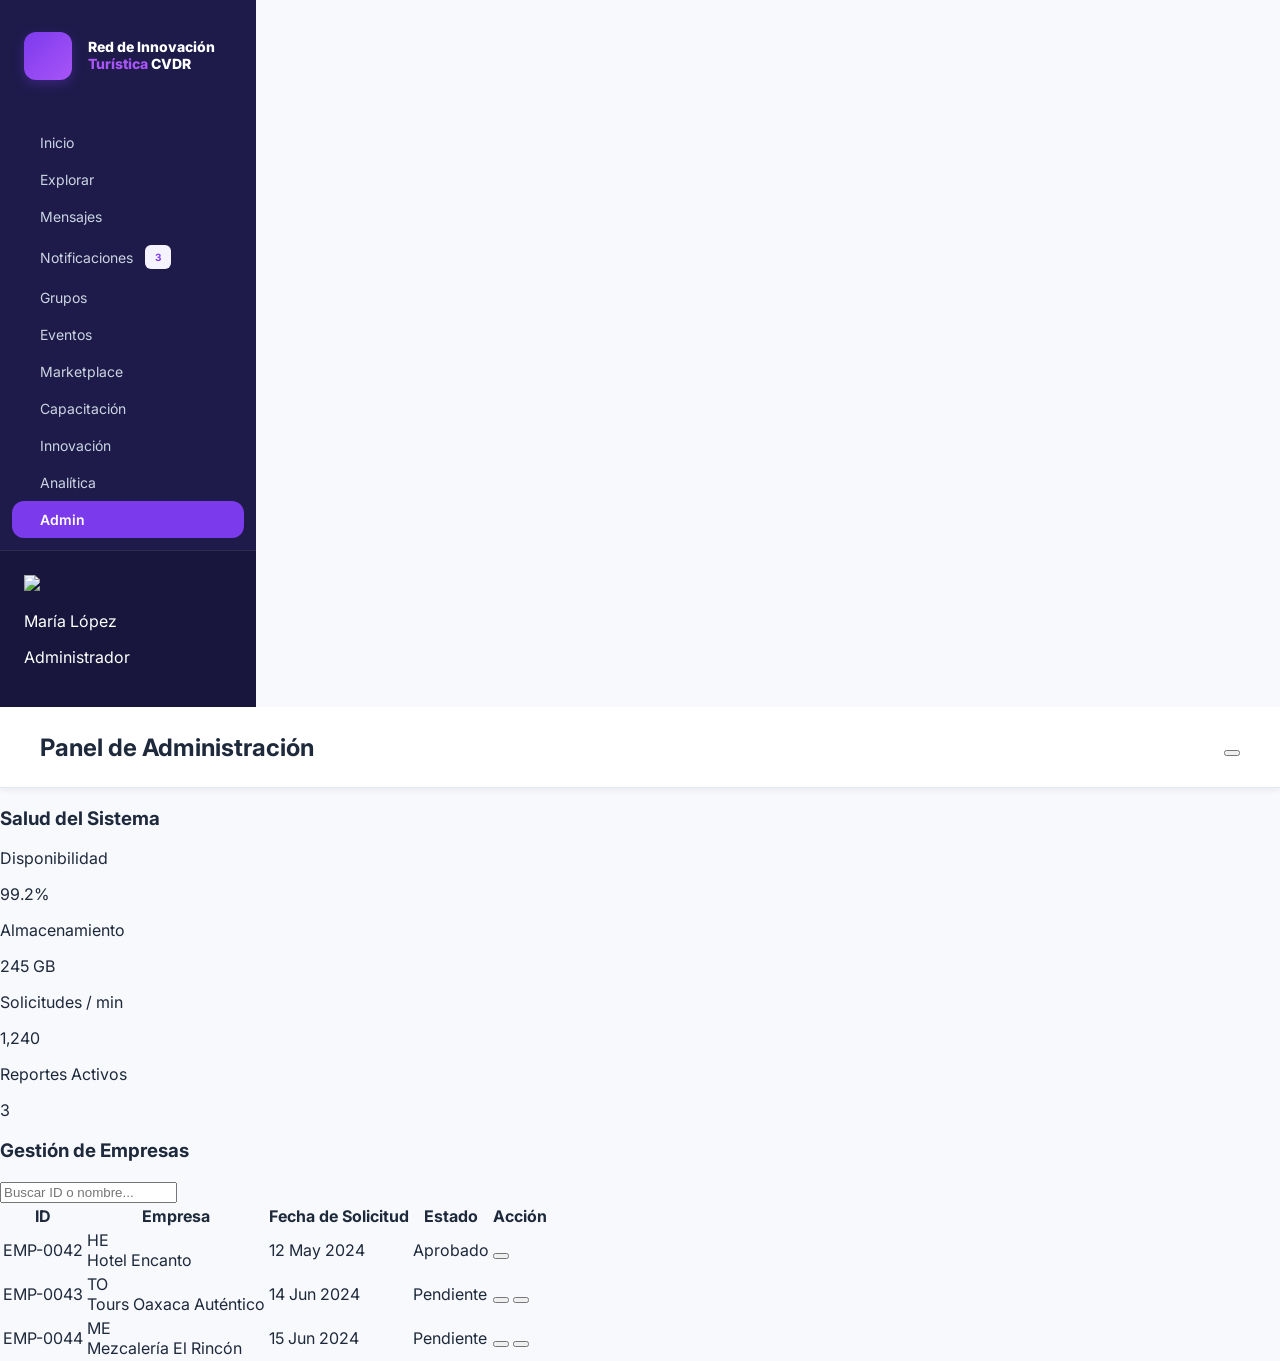
==== admin.html @ 2f37fe26 "Add files via upload" ====
<!DOCTYPE html>
<html lang="es">
<head>
    <meta charset="UTF-8">
    <meta name="viewport" content="width=device-width, initial-scale=1.0">
    <title>Plataforma Turismo - Admin</title>
    <link rel="stylesheet" href="style.css">
    <script src="https://cdn.tailwindcss.com"></script>
    <script src="https://unpkg.com/lucide@latest"></script>
</head>
<body class="bg-slate-50 text-slate-800 h-screen flex overflow-hidden">

    <!-- Sidebar -->
    <aside class="sidebar">
        <div class="sidebar-logo" onclick="window.location.href='index.html'">
            <div class="logo-icon">
                <i class="fa-solid fa-mountain-sun"></i>
            </div>
            <div class="logo-text">Red de Innovación<br><span style="color: #a855f7;">Turística</span> CVDR</div>
        </div>

        <nav class="sidebar-nav">
            <a href="index.html" class="nav-link">
                <i class="fa-solid fa-house-chimney"></i>
                <span>Inicio</span>
            </a>
            <a href="explorar.html" class="nav-link">
                <i class="fa-solid fa-magnifying-glass-location"></i>
                <span>Explorar</span>
            </a>
            <a href="mensajeria.html" class="nav-link">
                <i class="fa-solid fa-comments"></i>
                <span>Mensajes</span>
            </a>
            <a href="#" class="nav-link">
                <i class="fa-solid fa-bell"></i>
                <span>Notificaciones</span>
                <span class="badge">3</span>
            </a>
            <a href="grupos.html" class="nav-link">
                <i class="fa-solid fa-users-rectangle"></i>
                <span>Grupos</span>
            </a>
            <a href="eventos.html" class="nav-link">
                <i class="fa-solid fa-calendar-check"></i>
                <span>Eventos</span>
            </a>
            <a href="marketplace.html" class="nav-link">
                <i class="fa-solid fa-bag-shopping"></i>
                <span>Marketplace</span>
            </a>
            <a href="cursos.html" class="nav-link">
                <i class="fa-solid fa-user-graduate"></i>
                <span>Capacitación</span>
            </a>
            <a href="innovacion.html" class="nav-link">
                <i class="fa-solid fa-lightbulb"></i>
                <span>Innovación</span>
            </a>
            <a href="analitica.html" class="nav-link">
                <i class="fa-solid fa-chart-line"></i>
                <span>Analítica</span>
            </a>
            <a href="admin.html" class="nav-link active">
                <i class="fa-solid fa-user-shield"></i>
                <span>Admin</span>
            </a>
        </nav>

        <div class="sidebar-footer">
            <div class="flex items-center gap-3 cursor-pointer" onclick="window.location.href='perfil.html'">
                <img src="https://i.pravatar.cc/150?img=47" class="w-10 h-10 rounded-full border-2 border-white/20">
                <div class="overflow-hidden">
                    <p class="text-xs font-bold text-white truncate">María López</p>
                    <p class="text-[10px] text-red-500 truncate uppercase font-bold">Administrador</p>
                </div>
            </div>
        </div>
    </aside>

    <!-- Main Content -->
    <main class="flex-1 flex flex-col h-full overflow-hidden bg-[#f7f9fc]">
        
        <!-- Header -->
        <header class="main-header">
            <div class="flex items-center gap-4">
                <h2 class="text-xl font-bold text-slate-800">Panel de Administración</h2>
            </div>
            
            <div class="flex items-center gap-6">
                <button class="text-slate-500 hover:text-slate-700 w-10 h-10 flex items-center justify-center rounded-xl hover:bg-white transition-colors border border-transparent hover:border-slate-200">
                    <i class="fa-solid fa-rotate"></i>
                </button>
            </div>
        </header>

        <div class="flex-1 overflow-y-auto p-8">
            <div class="max-w-6xl mx-auto space-y-6">
                
                <!-- Health Metrics -->
                <h3 class="text-lg font-bold text-slate-800">Salud del Sistema</h3>
                <div class="grid grid-cols-1 md:grid-cols-4 gap-6 mb-8">
                    <div class="bg-white p-5 rounded-2xl shadow-sm border border-slate-100 flex gap-4 items-center">
                        <div class="w-12 h-12 rounded-full bg-green-100 text-green-600 flex items-center justify-center"><i data-lucide="server" class="w-6 h-6"></i></div>
                        <div>
                            <p class="text-xs text-slate-500 font-medium uppercase">Disponibilidad</p>
                            <p class="text-2xl font-bold text-slate-800">99.2%</p>
                        </div>
                    </div>
                    
                    <div class="bg-white p-5 rounded-2xl shadow-sm border border-slate-100 flex gap-4 items-center">
                        <div class="w-12 h-12 rounded-full bg-blue-100 text-blue-600 flex items-center justify-center"><i data-lucide="hard-drive" class="w-6 h-6"></i></div>
                        <div>
                            <p class="text-xs text-slate-500 font-medium uppercase">Almacenamiento</p>
                            <p class="text-2xl font-bold text-slate-800">245 GB</p>
                        </div>
                    </div>

                    <div class="bg-white p-5 rounded-2xl shadow-sm border border-slate-100 flex gap-4 items-center">
                        <div class="w-12 h-12 rounded-full bg-purple-100 text-purple-600 flex items-center justify-center"><i data-lucide="activity" class="w-6 h-6"></i></div>
                        <div>
                            <p class="text-xs text-slate-500 font-medium uppercase">Solicitudes / min</p>
                            <p class="text-2xl font-bold text-slate-800">1,240</p>
                        </div>
                    </div>

                    <div class="bg-white p-5 rounded-2xl shadow-sm border border-slate-100 flex gap-4 items-center">
                        <div class="w-12 h-12 rounded-full bg-orange-100 text-orange-600 flex items-center justify-center"><i data-lucide="alert-triangle" class="w-6 h-6"></i></div>
                        <div>
                            <p class="text-xs text-slate-500 font-medium uppercase">Reportes Activos</p>
                            <p class="text-2xl font-bold text-slate-800">3</p>
                        </div>
                    </div>
                </div>

                <!-- Tabla de Gestión -->
                <div class="bg-white rounded-2xl shadow-sm border border-slate-100 overflow-hidden">
                    <div class="p-6 border-b border-slate-100 flex justify-between items-center">
                        <h3 class="text-lg font-bold text-slate-800">Gestión de Empresas</h3>
                        <div class="flex gap-2">
                            <input type="text" placeholder="Buscar ID o nombre..." class="text-sm border border-slate-200 rounded-lg px-3 py-1.5 focus:outline-none focus:ring-1 focus:ring-purple-500">
                        </div>
                    </div>
                    
                    <div class="overflow-x-auto">
                        <table class="w-full text-left text-sm text-slate-600">
                            <thead class="bg-slate-50 text-slate-500 border-b border-slate-100 text-xs uppercase font-semibold">
                                <tr>
                                    <th scope="col" class="px-6 py-4">ID</th>
                                    <th scope="col" class="px-6 py-4">Empresa</th>
                                    <th scope="col" class="px-6 py-4">Fecha de Solicitud</th>
                                    <th scope="col" class="px-6 py-4">Estado</th>
                                    <th scope="col" class="px-6 py-4 text-center">Acción</th>
                                </tr>
                            </thead>
                            <tbody>
                                <!-- Fila 1 -->
                                <tr class="bg-white border-b border-slate-100 hover:bg-slate-50 transition-colors">
                                    <td class="px-6 py-4 font-medium">EMP-0042</td>
                                    <td class="px-6 py-4">
                                        <div class="flex items-center gap-3">
                                            <div class="w-8 h-8 rounded bg-slate-200 flex items-center justify-center font-bold text-xs text-slate-500">HE</div>
                                            <span class="font-medium text-slate-800">Hotel Encanto</span>
                                        </div>
                                    </td>
                                    <td class="px-6 py-4">12 May 2024</td>
                                    <td class="px-6 py-4">
                                        <span class="bg-green-100 text-green-700 font-bold px-2.5 py-1 rounded-full text-xs">Aprobado</span>
                                    </td>
                                    <td class="px-6 py-4 text-center">
                                        <button class="text-slate-400 hover:text-purple-600"><i data-lucide="edit" class="w-4 h-4"></i></button>
                                    </td>
                                </tr>
                                
                                <!-- Fila 2 -->
                                <tr class="bg-white border-b border-slate-100 hover:bg-slate-50 transition-colors">
                                    <td class="px-6 py-4 font-medium">EMP-0043</td>
                                    <td class="px-6 py-4">
                                        <div class="flex items-center gap-3">
                                            <div class="w-8 h-8 rounded bg-slate-200 flex items-center justify-center font-bold text-xs text-slate-500">TO</div>
                                            <span class="font-medium text-slate-800">Tours Oaxaca Auténtico</span>
                                        </div>
                                    </td>
                                    <td class="px-6 py-4">14 Jun 2024</td>
                                    <td class="px-6 py-4">
                                        <span id="badge-43" class="bg-yellow-100 text-yellow-700 font-bold px-2.5 py-1 rounded-full text-xs select-none">Pendiente</span>
                                    </td>
                                    <td class="px-6 py-4 text-center">
                                        <div class="flex items-center justify-center gap-2">
                                            <button onclick="approve(this, 'badge-43')" class="text-green-500 hover:text-green-700"><i data-lucide="check-circle" class="w-5 h-5"></i></button>
                                            <button class="text-red-400 hover:text-red-600"><i data-lucide="x-circle" class="w-5 h-5"></i></button>
                                        </div>
                                    </td>
                                </tr>
                                
                                <!-- Fila 3 -->
                                <tr class="bg-white hover:bg-slate-50 transition-colors">
                                    <td class="px-6 py-4 font-medium">EMP-0044</td>
                                    <td class="px-6 py-4">
                                        <div class="flex items-center gap-3">
                                            <div class="w-8 h-8 rounded bg-slate-200 flex items-center justify-center font-bold text-xs text-slate-500">ME</div>
                                            <span class="font-medium text-slate-800">Mezcalería El Rincón</span>
                                        </div>
                                    </td>
                                    <td class="px-6 py-4">15 Jun 2024</td>
                                    <td class="px-6 py-4">
                                        <span id="badge-44" class="bg-yellow-100 text-yellow-700 font-bold px-2.5 py-1 rounded-full text-xs select-none">Pendiente</span>
                                    </td>
                                    <td class="px-6 py-4 text-center">
                                        <div class="flex items-center justify-center gap-2">
                                            <button onclick="approve(this, 'badge-44')" class="text-green-500 hover:text-green-700"><i data-lucide="check-circle" class="w-5 h-5"></i></button>
                                            <button class="text-red-400 hover:text-red-600"><i data-lucide="x-circle" class="w-5 h-5"></i></button>
                                        </div>
                                    </td>
                                </tr>
                            </tbody>
                        </table>
                    </div>
                </div>

            </div>
        </div>
    </main>

    <script>
        lucide.createIcons();

        function approve(btn, badgeId) {
            const badge = document.getElementById(badgeId);
            badge.classList.remove('bg-yellow-100', 'text-yellow-700');
            badge.classList.add('bg-green-100', 'text-green-700');
            badge.textContent = 'Aprobado';
            
            // Reemplazar botonera
            btn.parentElement.innerHTML = `<button class="text-slate-400 hover:text-purple-600"><i data-lucide="edit" class="w-4 h-4"></i></button>`;
            lucide.createIcons();
        }
    </script>
</body>
</html>
---- style.css ----
/* Red de Innovación Tecnológica en Turismo - Global Styles */
@import url('https://fonts.googleapis.com/css2?family=Inter:wght@300;400;500;600;700;800&display=swap');

:root {
    --primary: #7c3aed;
    --primary-hover: #6d28d9;
    --sidebar-bg: #1e1b4b;
    --bg-main: #f7f9fc;
    --text-main: #1e293b;
    --text-muted: #64748b;
    --border-color: #e2e8f0;
    --white: #ffffff;
    --accent-terracotta: #cc5a27;
    --accent-agave: #2d5a27;
    --shadow-premium: 0 10px 25px -5px rgba(0, 0, 0, 0.05), 0 8px 10px -6px rgba(0, 0, 0, 0.05);
}

body {
    font-family: 'Inter', sans-serif;
    background-color: var(--bg-main);
    color: var(--text-main);
    margin: 0;
    overflow: hidden;
}

/* Layout */
.app-container {
    display: flex;
    height: 100vh;
    width: 100vw;
}

/* Sidebar */
.sidebar {
    width: 16rem;
    background-color: var(--sidebar-bg);
    color: var(--white);
    display: flex;
    flex-direction: column;
    flex-shrink: 0;
    z-index: 30;
}

.nav-link {
    display: flex;
    align-items: center;
    gap: 0.75rem;
    padding: 0.625rem 1rem;
    color: #cbd5e1;
    text-decoration: none;
    transition: all 0.2s;
    font-size: 0.875rem;
    border-radius: 0.75rem;
}

.nav-link:hover, .nav-item:hover {
    background-color: rgba(255, 255, 255, 0.1);
    color: white;
}

.nav-link.active, .nav-item.active {
    background-color: var(--primary);
    color: white;
    font-weight: 600;
}

.sidebar-footer {
    padding: 1rem;
    border-top: 1px solid rgba(255, 255, 255, 0.1);
    display: flex;
    align-items: center;
    gap: 0.75rem;
}

/* Sidebar Logo */
.sidebar-logo {
    padding: 2rem 1.5rem;
    display: flex;
    align-items: center;
    gap: 1rem;
    cursor: pointer;
}

.logo-icon {
    width: 3rem;
    height: 3rem;
    background: linear-gradient(135deg, var(--primary) 0%, #a855f7 100%);
    border-radius: 0.75rem;
    display: flex;
    align-items: center;
    justify-content: center;
    font-size: 1.25rem;
    color: white;
    box-shadow: 0 4px 12px rgba(124, 58, 237, 0.3);
}

.logo-text {
    font-size: 0.875rem;
    font-weight: 800;
    line-height: 1.2;
    color: white;
}

.sidebar-nav {
    flex: 1;
    padding: 0.75rem;
    overflow-y: auto;
}

.sidebar-footer {
    padding: 1.5rem;
    background-color: rgba(0, 0, 0, 0.2);
    border-top: 1px solid rgba(255, 255, 255, 0.1);
}

/* Header */
.main-header {
    height: 5rem;
    background-color: var(--white);
    border-bottom: 1px solid var(--border-color);
    display: flex;
    align-items: center;
    justify-content: space-between;
    padding: 0 2.5rem;
    z-index: 20;
    position: sticky;
    top: 0;
    box-shadow: 0 4px 6px -1px rgba(0, 0, 0, 0.05);
}

.feed-spacing {
    padding-top: 5rem;
    padding-bottom: 8rem;
}

/* AI Search Progress Bar */
.search-progress {
    position: absolute;
    bottom: -1px;
    left: 0;
    height: 2px;
    background: linear-gradient(90deg, transparent, var(--primary), transparent);
    width: 0%;
    transition: width 0.5s ease;
    z-index: 10;
}

.search-active .search-progress {
    width: 100%;
    animation: searchPulse 1.5s infinite;
}

@keyframes searchPulse {
    0% { transform: opacity(0.5); }
    50% { transform: opacity(1); }
    100% { transform: opacity(0.5); }
}

/* AI Assistant Widget */
.ai-assistant-widget {
    position: fixed;
    bottom: 30px;
    right: 30px;
    z-index: 1000;
    display: flex;
    flex-direction: column;
    align-items: flex-end;
    gap: 12px;
}

/* AI Assistant & Chat Window */
.ai-assistant-widget {
    position: fixed;
    bottom: 30px;
    right: 30px;
    z-index: 10000;
    display: flex;
    flex-direction: column;
    align-items: flex-end;
    gap: 15px;
}

.ai-avatar {
    width: 60px;
    height: 60px;
    background: linear-gradient(135deg, #7c3aed, #4f46e5);
    border-radius: 20px;
    display: flex;
    align-items: center;
    justify-content: center;
    box-shadow: 0 10px 30px rgba(124, 58, 237, 0.4);
    cursor: pointer;
    border: 2px solid white;
    animation: floating 3s ease-in-out infinite;
}

.ai-avatar i { color: white; font-size: 24px; }

.ai-chat-window {
    width: 320px;
    height: 450px;
    background: rgba(255, 255, 255, 0.98);
    backdrop-filter: blur(10px);
    border: 1px solid var(--slate-200);
    border-radius: 1.5rem;
    box-shadow: 0 20px 50px rgba(0,0,0,0.15);
    display: none;
    flex-direction: column;
    overflow: hidden;
    transition: all 0.4s cubic-bezier(0.175, 0.885, 0.32, 1.275);
    transform: translateY(20px) scale(0.9);
    opacity: 0;
}

.ai-chat-window.visible {
    display: flex;
    transform: translateY(0) scale(1);
    opacity: 1;
}

.chat-header {
    background: var(--slate-900);
    padding: 15px 20px;
    color: white;
    display: flex;
    align-items: center;
    gap: 12px;
}

.chat-status {
    width: 8px;
    height: 8px;
    background: #22c55e;
    border-radius: 50%;
    box-shadow: 0 0 10px #22c55e;
}

.chat-messages {
    flex: 1;
    padding: 20px;
    overflow-y: auto;
    display: flex;
    flex-direction: column;
    gap: 12px;
}

.chat-bubble {
    padding: 10px 15px;
    border-radius: 1rem;
    font-size: 11px;
    max-width: 85%;
    line-height: 1.4;
}

.bubble-ai {
    background: var(--slate-100);
    color: var(--slate-800);
    align-self: flex-start;
    border-bottom-left-radius: 0.25rem;
}

.bubble-user {
    background: var(--primary);
    color: white;
    align-self: flex-end;
    border-bottom-right-radius: 0.25rem;
}

.chat-input-area {
    padding: 12px;
    border-top: 1px solid var(--slate-100);
    display: flex;
    gap: 8px;
}

.chat-input-area input {
    flex: 1;
    background: var(--bg-main);
    border: 1px solid var(--slate-200);
    padding: 8px 15px;
    border-radius: 20px;
    font-size: 11px;
    outline: none;
}

/* User Ping Simulation */
.user-ping {
    background: rgba(124, 58, 237, 0.6);
    border-radius: 50%;
    width: 10px;
    height: 10px;
    animation: ping 1.5s cubic-bezier(0, 0, 0.2, 1) infinite;
}

@keyframes ping {
    75%, 100% { transform: scale(3); opacity: 0; }
}

/* Cards & Components */
.guide-card {
    background: #f8fafc;
    border: 1px solid var(--slate-100);
    border-radius: 0.75rem;
    padding: 0.6rem;
    display: flex;
    gap: 0.75rem;
    align-items: center;
    transition: all 0.2s ease;
    margin-bottom: 0.5rem;
}

.guide-card:hover {
    background: white;
    box-shadow: 0 4px 6px -1px rgba(0, 0, 0, 0.05);
    transform: translateX(4px);
    border-color: var(--primary);
}

.guide-avatar {
    width: 42px;
    height: 42px;
    border-radius: 0.5rem;
    object-fit: cover;
    flex-shrink: 0;
}

.guide-info {
    flex-grow: 1;
    min-width: 0;
}

.guide-name {
    font-size: 11px;
    font-weight: 800;
    color: var(--slate-900);
    margin: 0;
    white-space: nowrap;
    overflow: hidden;
    text-overflow: ellipsis;
    line-height: 1.2;
}

.guide-spec {
    font-size: 9px;
    color: var(--slate-500);
    margin: 1px 0 0 0;
    line-height: 1.1;
    display: block;
}

.guide-rating {
    display: flex;
    align-items: center;
    gap: 2px;
    margin-top: 2px;
}

.guide-action {
    background: var(--slate-900);
    color: white;
    width: 30px;
    height: 30px;
    border-radius: 0.5rem;
    display: flex;
    align-items: center;
    justify-content: center;
    flex-shrink: 0;
    transition: all 0.2s ease;
}

.guide-action:hover {
    background: var(--primary);
    transform: scale(1.1);
}
.card {
    background-color: var(--white);
    border-radius: 0.75rem;
    border: 1px solid var(--border-color);
    box-shadow: 0 1px 3px 0 rgba(0, 0, 0, 0.1);
    padding: 1.25rem;
}

.btn-primary {
    background-color: var(--primary);
    color: white;
    padding: 0.5rem 1.25rem;
    border-radius: 0.5rem;
    font-weight: 700;
    font-size: 0.875rem;
    border: none;
    cursor: pointer;
    display: flex;
    align-items: center;
    gap: 0.5rem;
    transition: background-color 0.2s;
}

.btn-primary:hover {
    background-color: var(--primary-hover);
}

.badge {
    background-color: #f5f3ff;
    color: var(--primary);
    font-size: 0.625rem;
    font-weight: 700;
    padding: 0.375rem 0.625rem;
    border-radius: 0.375rem;
}

/* Custom Scrollbar */
.custom-scrollbar::-webkit-scrollbar {
    width: 4px;
}
.custom-scrollbar::-webkit-scrollbar-thumb {
    background: #cbd5e1;
    border-radius: 10px;
}

/* Grid System */
.grid-layout {
    max-width: 1200px;
    margin: 0 auto;
    display: grid;
    grid-template-columns: repeat(12, 1fr);
    gap: 2rem;
}
/* Map IA Styles & Fullscreen */
#map {
    height: 450px;
    width: 100%;
    border-radius: 1.25rem;
    z-index: 10;
    border: 1px solid var(--border-color);
    transition: all 0.5s cubic-bezier(0.4, 0, 0.2, 1);
}

.map-fullscreen-container {
    position: fixed !important;
    top: 0;
    left: 0;
    width: 100vw !important;
    height: 100vh !important;
    z-index: 9999 !important;
    border-radius: 0 !important;
}

#map.map-fullscreen-container {
    border-radius: 0 !important;
    border: none !important;
}

.fullscreen-ui-top {
    position: fixed;
    top: 20px;
    left: 50%;
    transform: translateX(-50%);
    z-index: 10000;
    width: 90%;
    max-width: 800px;
    pointer-events: none;
}

.fullscreen-ui-top > * {
    pointer-events: all;
}

.close-map-btn {
    position: fixed;
    top: 25px;
    left: 25px;
    z-index: 10001;
    background: var(--primary);
    color: white;
    padding: 10px 20px;
    border-radius: 12px;
    display: none; /* Se controla por JS */
    align-items: center;
    gap: 10px;
    font-size: 11px;
    font-weight: 800;
    text-transform: uppercase;
    cursor: pointer;
    border: 2px solid rgba(255,255,255,0.2);
    box-shadow: 0 10px 30px rgba(124, 58, 237, 0.4);
    transition: all 0.3s ease;
}

.close-map-btn.visible {
    display: flex !important;
}

.close-map-btn:hover {
    background: var(--slate-900);
    transform: translateY(-2px);
}

/* Fullscreen Branding */
.fullscreen-logo {
    position: fixed;
    top: 25px;
    right: 25px;
    z-index: 10001;
    display: none; /* Se controla por JS */
    align-items: center;
    gap: 10px;
    background: rgba(255,255,255,0.9);
    padding: 8px 15px;
    border-radius: 12px;
    box-shadow: 0 4px 6px -1px rgba(0, 0, 0, 0.1);
    border: 1px solid var(--slate-200);
}

.fullscreen-logo.visible {
    display: flex !important;
}

.leaflet-popup-content-wrapper {
    border-radius: 1rem;
    padding: 0;
    overflow: hidden;
}

.leaflet-popup-content {
    margin: 0;
    width: 200px !important;
}

/* Reactions */
.reaction-btn {
    display: flex;
    flex-direction: column;
    align-items: center;
    gap: 0.25rem;
    cursor: pointer;
    transition: transform 0.2s;
    padding: 0.5rem;
    border-radius: 0.5rem;
}

.reaction-btn:hover {
    background-color: var(--bg-main);
    transform: translateY(-2px);
}

.reaction-btn.active {
    color: var(--primary);
    font-weight: 800;
}

/* Toasts */
.toast-container {
    position: fixed;
    bottom: 2rem;
    right: 2rem;
    z-index: 1000;
    display: flex;
    flex-direction: column;
    gap: 0.75rem;
}

.toast {
    background: white;
    padding: 1rem 1.5rem;
    border-radius: 1rem;
    box-shadow: 0 10px 15px -3px rgba(0, 0, 0, 0.1);
    border-left: 4px solid var(--primary);
    display: flex;
    align-items: center;
    gap: 1rem;
    animation: slideIn 0.3s ease-out;
}

@keyframes slideIn {
    from { transform: translateX(100%); opacity: 0; }
    to { transform: translateX(0); opacity: 1; }
}

/* Quick View Hover */
.quick-view {
    position: absolute;
    background: white;
    border-radius: 1.25rem;
    padding: 1.5rem;
    box-shadow: var(--shadow-premium);
    z-index: 100;
    width: 250px;
    pointer-events: none;
    opacity: 0;
    transform: translateY(10px);
    transition: all 0.3s;
    border: 1px solid var(--border-color);
}

.has-quick-view:hover .quick-view {
    opacity: 1;
    transform: translateY(0);
    pointer-events: all;
}

/* Micro-animations */
.fade-in { animation: fadeIn 0.5s ease-in; }
@keyframes fadeIn { from { opacity: 0; } to { opacity: 1; } }

.pulse-primary { animation: pulsePrimary 2s infinite; }
@keyframes pulsePrimary {
    0% { box-shadow: 0 0 0 0 rgba(124, 58, 237, 0.4); }
    70% { box-shadow: 0 0 0 10px rgba(124, 58, 237, 0); }
    100% { box-shadow: 0 0 0 0 rgba(124, 58, 237, 0); }
}

/* Leaflet Custom Div Icon */
.custom-div-icon {
    background: transparent;
    border: none;
}

.custom-div-icon div {
    transition: transform 0.3s cubic-bezier(0.175, 0.885, 0.32, 1.275);
}

.custom-div-icon:hover div {
    transform: scale(1.2) translateY(-5px);
    z-index: 1000;
}
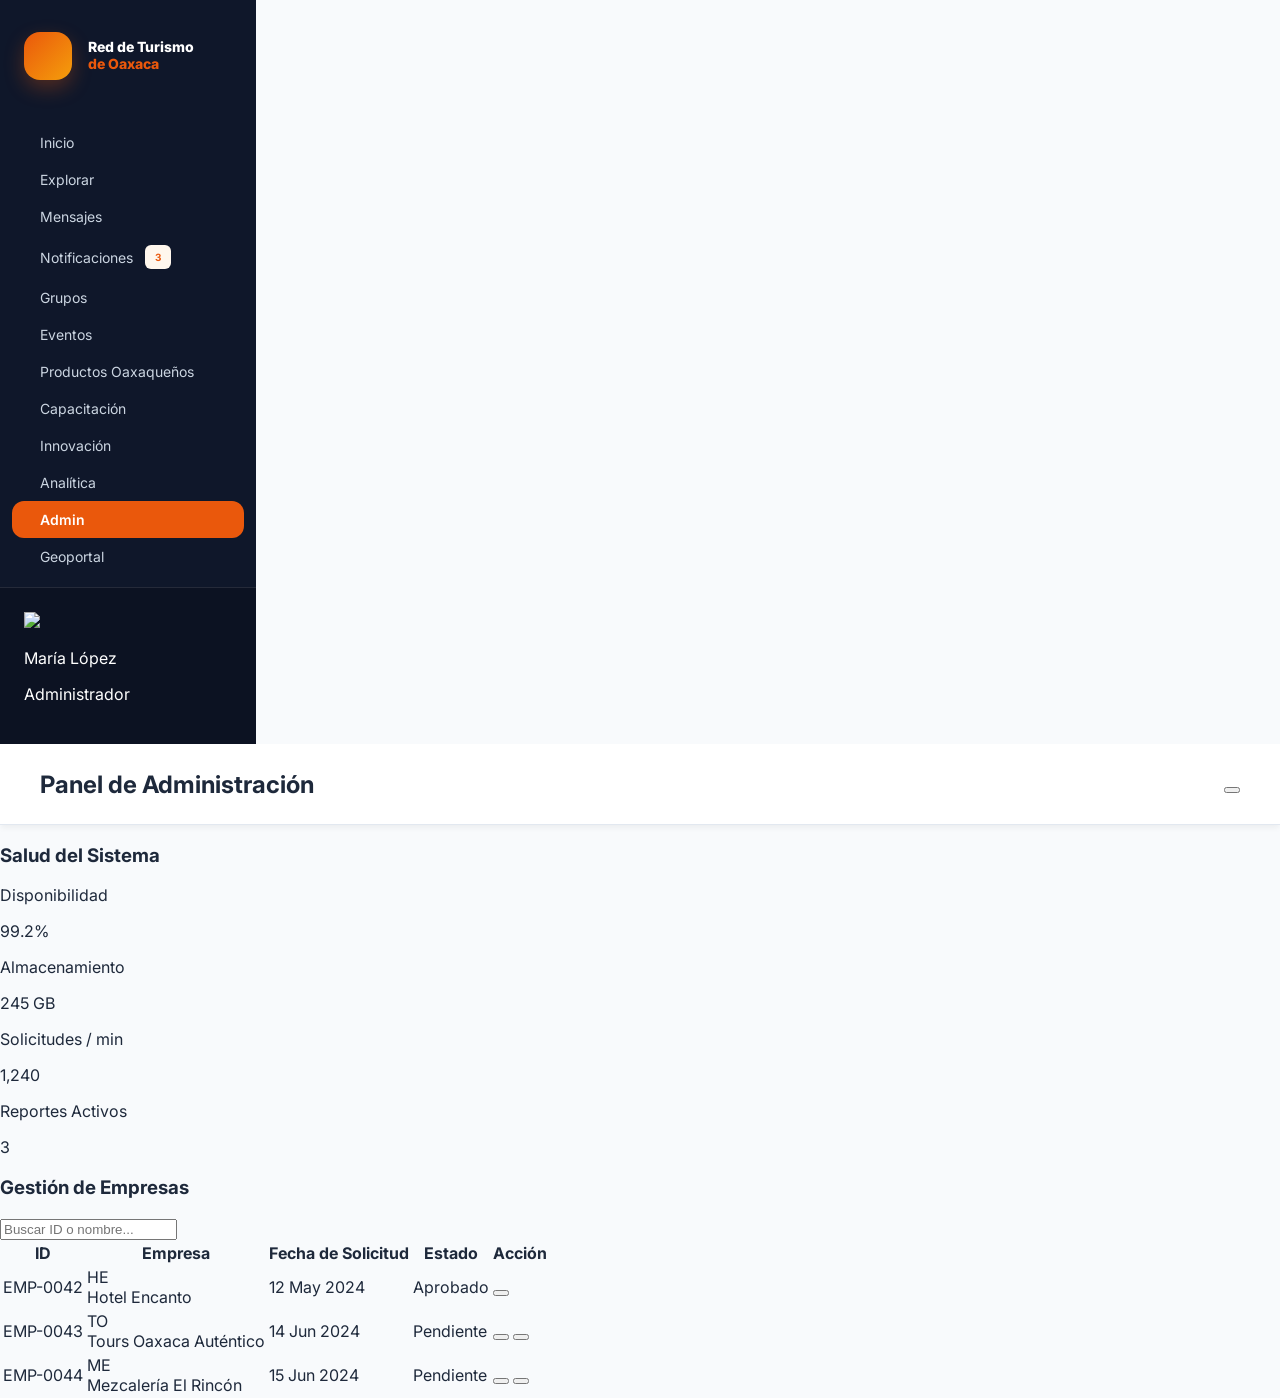
==== commit 5a4214f9: "Add files via upload" ====
--- a/admin.html
+++ b/admin.html
@@ -6,9 +6,41 @@
     <title>Plataforma Turismo - Admin</title>
     <link rel="stylesheet" href="style.css">
     <script src="https://cdn.tailwindcss.com"></script>
+    <script>
+        tailwind.config = {
+            theme: {
+                extend: {
+                    colors: {
+                        purple: {
+                            50: '#fff7ed',
+                            100: '#ffedd5',
+                            200: '#fed7aa',
+                            300: '#fdba74',
+                            400: '#fb923c',
+                            500: '#f97316',
+                            600: '#ea580c',
+                            700: '#c2410c',
+                            800: '#9a3412',
+                            900: '#7c2d12',
+                        },
+                        indigo: {
+                            500: '#f97316',
+                            600: '#ea580c',
+                            700: '#c2410c',
+                        },
+                        slate: {
+                            900: '#3E2723',
+                            800: '#4E342E',
+                        }
+                    }
+                }
+            }
+        }
+    </script>
     <script src="https://unpkg.com/lucide@latest"></script>
 </head>
 <body class="bg-slate-50 text-slate-800 h-screen flex overflow-hidden">
+    <div id="sidebar-overlay" class="sidebar-overlay" onclick="toggleSidebar()"></div>
 
     <!-- Sidebar -->
     <aside class="sidebar">
@@ -16,7 +48,7 @@
             <div class="logo-icon">
                 <i class="fa-solid fa-mountain-sun"></i>
             </div>
-            <div class="logo-text">Red de Innovación<br><span style="color: #a855f7;">Turística</span> CVDR</div>
+            <div class="logo-text">Red de Turismo<br><span style="color: #ea580c;">de Oaxaca</span></div>
         </div>
 
         <nav class="sidebar-nav">
@@ -47,7 +79,7 @@
             </a>
             <a href="marketplace.html" class="nav-link">
                 <i class="fa-solid fa-bag-shopping"></i>
-                <span>Marketplace</span>
+                <span>Productos Oaxaqueños</span>
             </a>
             <a href="cursos.html" class="nav-link">
                 <i class="fa-solid fa-user-graduate"></i>
@@ -64,6 +96,10 @@
             <a href="admin.html" class="nav-link active">
                 <i class="fa-solid fa-user-shield"></i>
                 <span>Admin</span>
+            </a>
+            <a href="https://cvdroaxaca.github.io/geoportalturistico/index.html" class="nav-link" target="_blank">
+                <i class="fa-solid fa-map-location-dot"></i>
+                <span>Geoportal</span>
             </a>
         </nav>
 
@@ -79,10 +115,13 @@
     </aside>
 
     <!-- Main Content -->
-    <main class="flex-1 flex flex-col h-full overflow-hidden bg-[#f7f9fc]">
+    <main class="flex-1 flex flex-col h-full overflow-hidden bg-[#FFFBF7]">
         
         <!-- Header -->
         <header class="main-header">
+            <button onclick="toggleSidebar()" class="hamburger-btn">
+                <i class="fa-solid fa-bars"></i>
+            </button>
             <div class="flex items-center gap-4">
                 <h2 class="text-xl font-bold text-slate-800">Panel de Administración</h2>
             </div>
@@ -109,7 +148,7 @@
                     </div>
                     
                     <div class="bg-white p-5 rounded-2xl shadow-sm border border-slate-100 flex gap-4 items-center">
-                        <div class="w-12 h-12 rounded-full bg-blue-100 text-blue-600 flex items-center justify-center"><i data-lucide="hard-drive" class="w-6 h-6"></i></div>
+                        <div class="w-12 h-12 rounded-full bg-amber-100 text-amber-600 flex items-center justify-center"><i data-lucide="hard-drive" class="w-6 h-6"></i></div>
                         <div>
                             <p class="text-xs text-slate-500 font-medium uppercase">Almacenamiento</p>
                             <p class="text-2xl font-bold text-slate-800">245 GB</p>
@@ -117,7 +156,7 @@
                     </div>
 
                     <div class="bg-white p-5 rounded-2xl shadow-sm border border-slate-100 flex gap-4 items-center">
-                        <div class="w-12 h-12 rounded-full bg-purple-100 text-purple-600 flex items-center justify-center"><i data-lucide="activity" class="w-6 h-6"></i></div>
+                        <div class="w-12 h-12 rounded-full bg-orange-100 text-orange-600 flex items-center justify-center"><i data-lucide="activity" class="w-6 h-6"></i></div>
                         <div>
                             <p class="text-xs text-slate-500 font-medium uppercase">Solicitudes / min</p>
                             <p class="text-2xl font-bold text-slate-800">1,240</p>
@@ -168,7 +207,7 @@
                                         <span class="bg-green-100 text-green-700 font-bold px-2.5 py-1 rounded-full text-xs">Aprobado</span>
                                     </td>
                                     <td class="px-6 py-4 text-center">
-                                        <button class="text-slate-400 hover:text-purple-600"><i data-lucide="edit" class="w-4 h-4"></i></button>
+                                        <button class="text-slate-400 hover:text-orange-600"><i data-lucide="edit" class="w-4 h-4"></i></button>
                                     </td>
                                 </tr>
                                 
@@ -232,8 +271,13 @@
             badge.textContent = 'Aprobado';
             
             // Reemplazar botonera
-            btn.parentElement.innerHTML = `<button class="text-slate-400 hover:text-purple-600"><i data-lucide="edit" class="w-4 h-4"></i></button>`;
+            btn.parentElement.innerHTML = `<button class="text-slate-400 hover:text-orange-600"><i data-lucide="edit" class="w-4 h-4"></i></button>`;
             lucide.createIcons();
+        }
+
+        function toggleSidebar() {
+            document.querySelector('.sidebar').classList.toggle('open');
+            document.getElementById('sidebar-overlay').classList.toggle('open');
         }
     </script>
 </body>
--- a/style.css
+++ b/style.css
@@ -2,17 +2,17 @@
 @import url('https://fonts.googleapis.com/css2?family=Inter:wght@300;400;500;600;700;800&display=swap');
 
 :root {
-    --primary: #7c3aed;
-    --primary-hover: #6d28d9;
-    --sidebar-bg: #1e1b4b;
-    --bg-main: #f7f9fc;
+    --primary: #ea580c;
+    --primary-hover: #9a3412;
+    --sidebar-bg: #0f172a;
+    --bg-main: #f8fafc;
     --text-main: #1e293b;
     --text-muted: #64748b;
     --border-color: #e2e8f0;
     --white: #ffffff;
-    --accent-terracotta: #cc5a27;
-    --accent-agave: #2d5a27;
-    --shadow-premium: 0 10px 25px -5px rgba(0, 0, 0, 0.05), 0 8px 10px -6px rgba(0, 0, 0, 0.05);
+    --accent-gold: #f59e0b;
+    --accent-agave: #10b981;
+    --shadow-premium: 0 10px 40px -10px rgba(15, 23, 42, 0.1);
 }
 
 body {
@@ -30,7 +30,7 @@
     width: 100vw;
 }
 
-/* Sidebar */
+/* Sidebar responsive base */
 .sidebar {
     width: 16rem;
     background-color: var(--sidebar-bg);
@@ -38,8 +38,63 @@
     display: flex;
     flex-direction: column;
     flex-shrink: 0;
-    z-index: 30;
-}
+    /* Responsive Settings */
+    z-index: 50;
+    position: fixed;
+    top: 0;
+    bottom: 0;
+    left: 0;
+    transform: translateX(-100%);
+    transition: transform 0.3s cubic-bezier(0.4, 0, 0.2, 1);
+}
+
+@media (min-width: 1024px) {
+    .sidebar {
+        position: relative;
+        transform: translateX(0);
+        z-index: 30;
+    }
+}
+
+.sidebar.open {
+    transform: translateX(0);
+}
+
+.sidebar-overlay {
+    position: fixed;
+    inset: 0;
+    background: rgba(15, 23, 42, 0.6);
+    backdrop-filter: blur(2px);
+    z-index: 40;
+    opacity: 0;
+    visibility: hidden;
+    transition: all 0.3s ease;
+}
+
+.sidebar-overlay.open {
+    opacity: 1;
+    visibility: visible;
+}
+
+.hamburger-btn {
+    display: flex;
+    align-items: center;
+    justify-content: center;
+    background: transparent;
+    border: none;
+    font-size: 1.25rem;
+    color: var(--slate-600);
+    cursor: pointer;
+    margin-right: 1rem;
+    transition: color 0.2s;
+}
+
+@media (min-width: 1024px) {
+    .hamburger-btn {
+        display: none !important;
+    }
+}
+
 
 .nav-link {
     display: flex;
@@ -84,14 +139,14 @@
 .logo-icon {
     width: 3rem;
     height: 3rem;
-    background: linear-gradient(135deg, var(--primary) 0%, #a855f7 100%);
-    border-radius: 0.75rem;
+    background: linear-gradient(135deg, var(--primary) 0%, var(--accent-gold) 100%);
+    border-radius: 1rem;
     display: flex;
     align-items: center;
     justify-content: center;
     font-size: 1.25rem;
     color: white;
-    box-shadow: 0 4px 12px rgba(124, 58, 237, 0.3);
+    box-shadow: 0 8px 20px rgba(234, 88, 12, 0.3);
 }
 
 .logo-text {
@@ -181,14 +236,14 @@
 }
 
 .ai-avatar {
-    width: 60px;
-    height: 60px;
-    background: linear-gradient(135deg, #7c3aed, #4f46e5);
-    border-radius: 20px;
+    width: 64px;
+    height: 64px;
+    background: linear-gradient(135deg, var(--primary), var(--accent-gold));
+    border-radius: 22px;
     display: flex;
     align-items: center;
     justify-content: center;
-    box-shadow: 0 10px 30px rgba(124, 58, 237, 0.4);
+    box-shadow: 0 15px 35px rgba(234, 88, 12, 0.4);
     cursor: pointer;
     border: 2px solid white;
     animation: floating 3s ease-in-out infinite;
@@ -298,7 +353,7 @@
 
 /* Cards & Components */
 .guide-card {
-    background: #f8fafc;
+    background: #FFFBF7;
     border: 1px solid var(--slate-100);
     border-radius: 0.75rem;
     padding: 0.6rem;
@@ -400,7 +455,7 @@
 }
 
 .badge {
-    background-color: #f5f3ff;
+    background-color: #fff7ed;
     color: var(--primary);
     font-size: 0.625rem;
     font-weight: 700;
@@ -604,9 +659,9 @@
 
 .pulse-primary { animation: pulsePrimary 2s infinite; }
 @keyframes pulsePrimary {
-    0% { box-shadow: 0 0 0 0 rgba(124, 58, 237, 0.4); }
-    70% { box-shadow: 0 0 0 10px rgba(124, 58, 237, 0); }
-    100% { box-shadow: 0 0 0 0 rgba(124, 58, 237, 0); }
+    0% { box-shadow: 0 0 0 0 rgba(234, 88, 12, 0.4); }
+    70% { box-shadow: 0 0 0 10px rgba(234, 88, 12, 0); }
+    100% { box-shadow: 0 0 0 0 rgba(234, 88, 12, 0); }
 }
 
 /* Leaflet Custom Div Icon */
